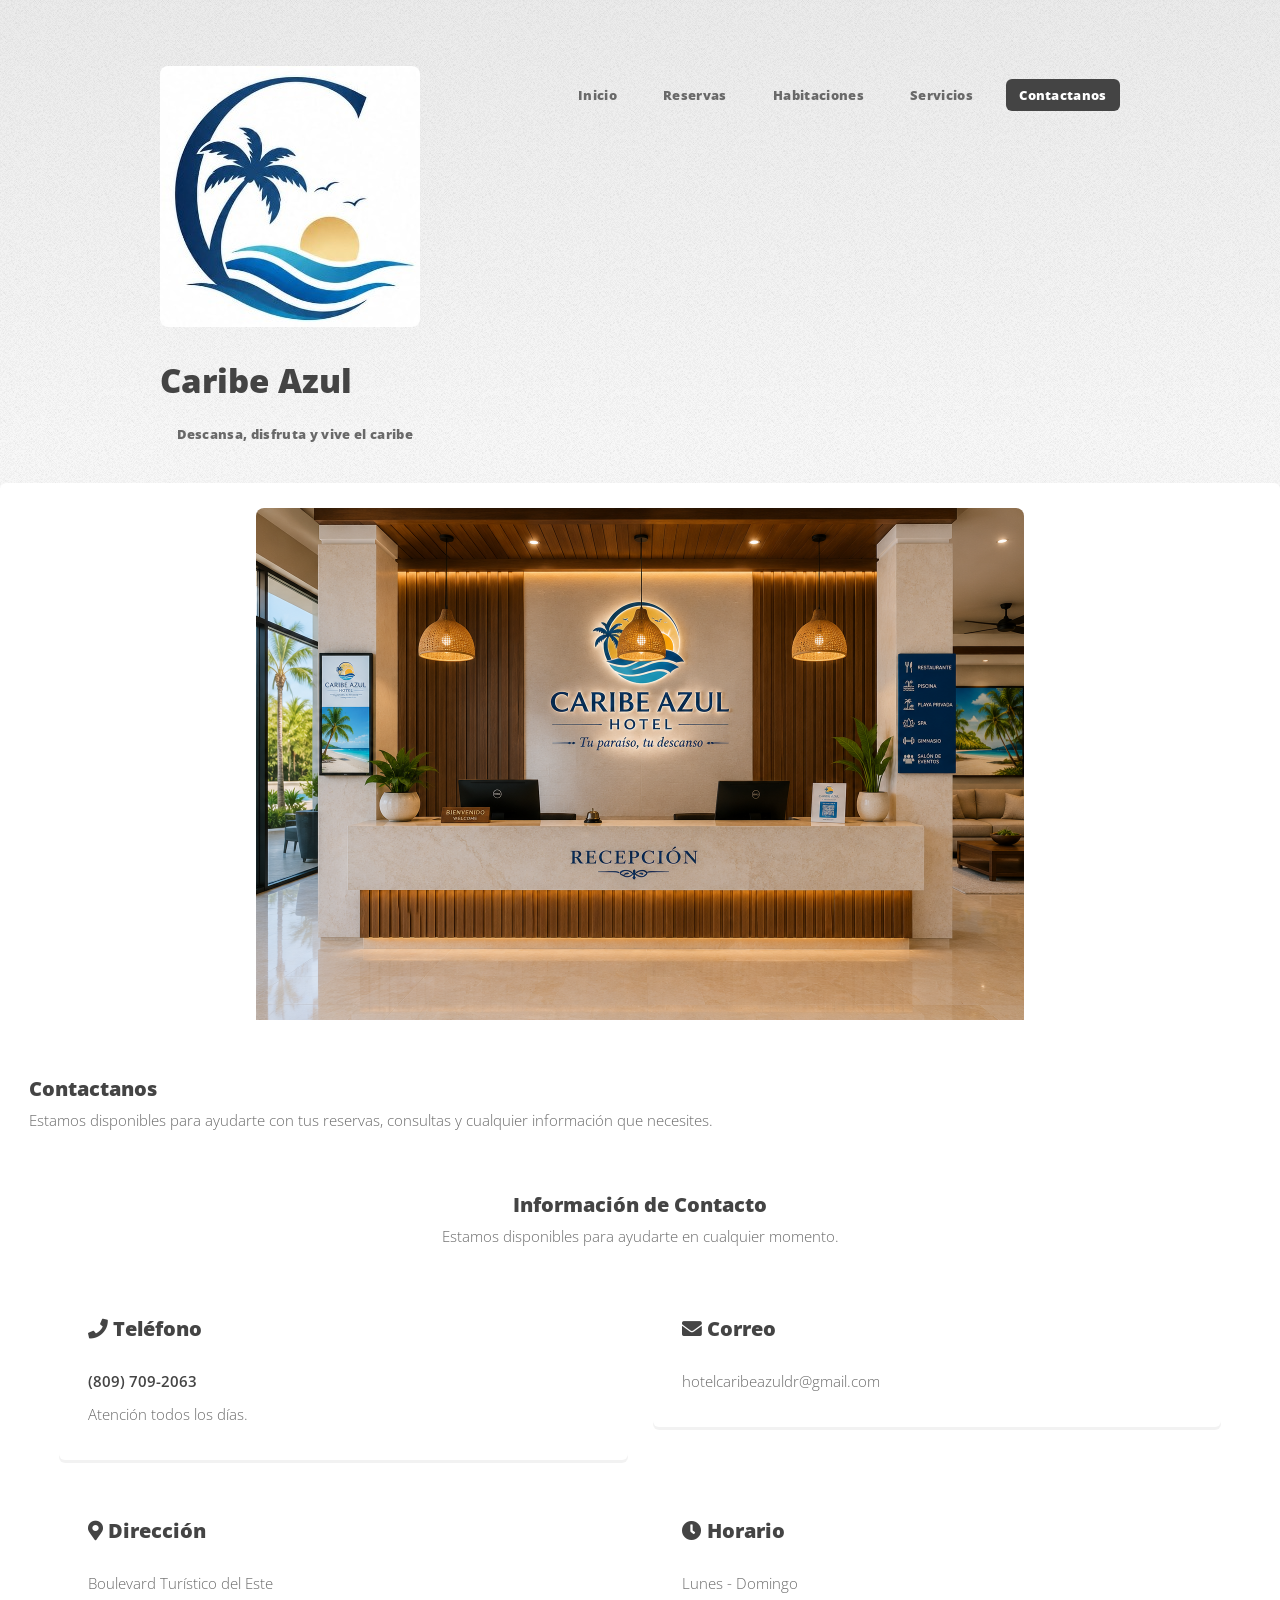
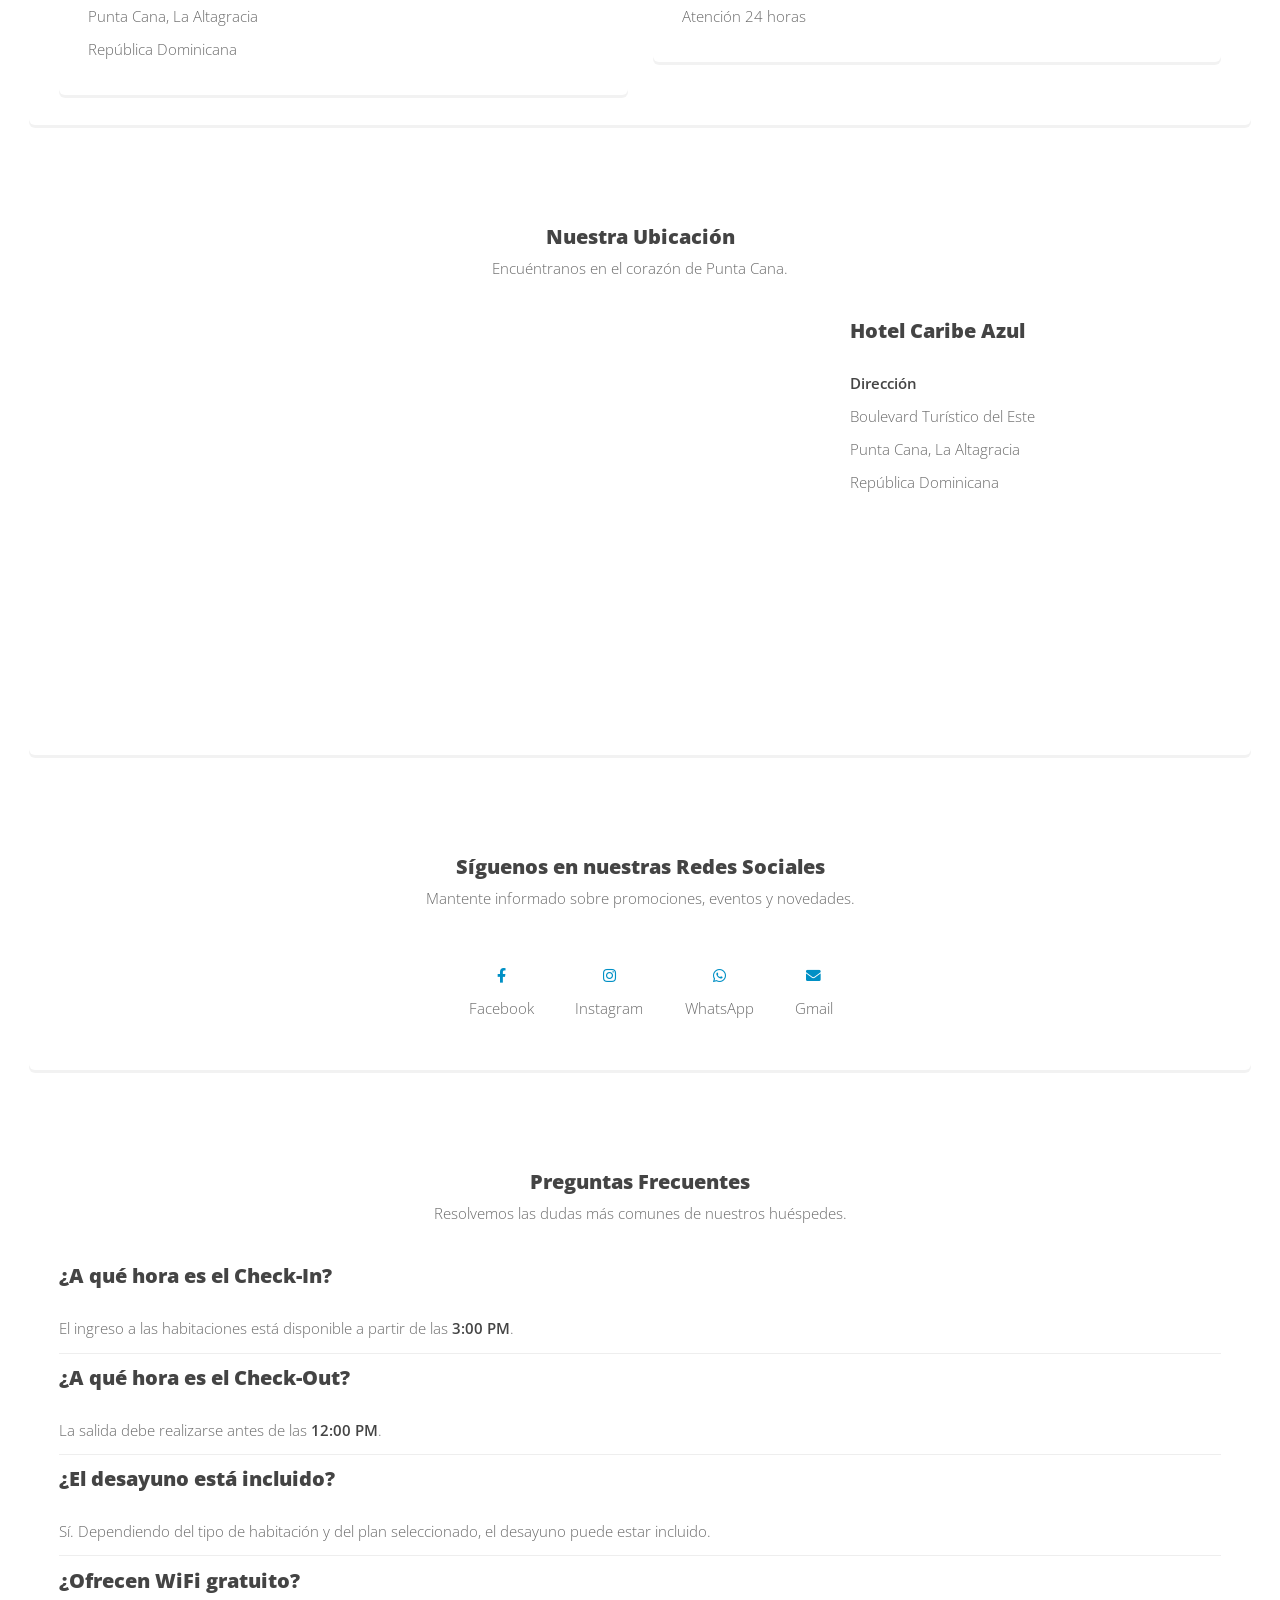
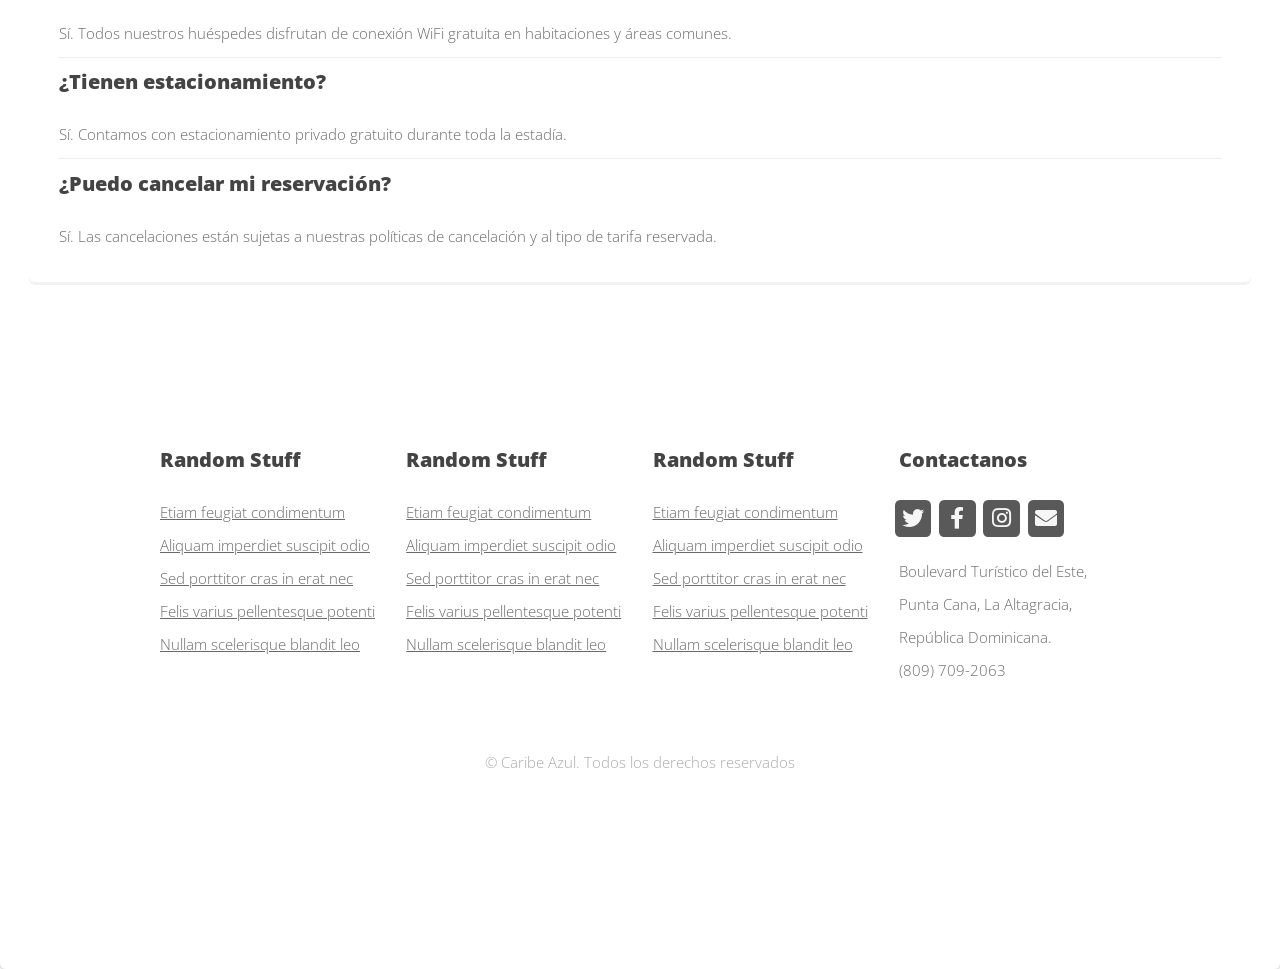
==== contactanos.html @ 33a7cd3a "Add files via upload" ====
<!DOCTYPE HTML>
<!--
	Verti by HTML5 UP
	html5up.net | @ajlkn
	Free for personal and commercial use under the CCA 3.0 license (html5up.net/license)
-->
<html>
	<head>
		<title>Verti by HTML5 UP</title>
		<meta charset="utf-8" />
		<meta name="viewport" content="width=device-width, initial-scale=1, user-scalable=no" />
		<link rel="stylesheet" href="assets/css/main.css" />
	</head>
	<body class="is-preload left-sidebar">
		<div id="page-wrapper">

			<!-- Header -->
					<div id="header-wrapper">
					<header id="header" class="container">

						<!-- Logo -->
							<div id="logo">
								<a href="#" class="image featured"><img src="images/caribeazul4.jpeg" alt="Logo"></a><h2>Caribe Azul</h2>
							<span>Descansa, disfruta y vive el caribe</span>
							</div>

						<!-- Nav -->
							<nav id="nav">
								<ul>
									<li><a href="index.html">Inicio</a></li>
									<li>
										<a href="#">Reservas</a>
										<ul>
											<li><a href="reservacion.html">Reservar habitacion</a></li>
											<li><a href="#">Consultar reserva</a></li>
											<li><a href="#">Politicas de cancelacion</a></li>
										</ul>
									</li>
									<li><a href="left-sidebar.html">Habitaciones</a></li>
									<li><a href="servicios.html">Servicios</a></li>
									<li class="current"><a href="contactanos.html">Contactanos</a></li>
								</ul>
							</nav>

					</header>
				</div>

			<!-- Main -->
			<section class="box feature">

<div class="row" style="justify-content:center;">
    <div class="col-12">

        <a href="#" class="image featured">
            <img src="images/recepcion.png"
                 alt="Piscina"
                 style="display:block; margin:0 auto; width:60%; height:auto;">
        </a>

    </div>
</div>



<div class="col-6 col-12-medium">

<div class="inner">


<header>

<h2>Contactanos</h2>

<p>
Estamos disponibles para ayudarte con tus reservas, consultas y cualquier información que necesites.</p>

</header>

<!-- Información de Contacto -->
<section class="box">

    <header style="text-align:center;">
        <h2>Información de Contacto</h2>
        <p>Estamos disponibles para ayudarte en cualquier momento.</p>
    </header>

    <div class="row">

        <!-- Teléfono -->
        <div class="col-6 col-12-small">
            <section class="box">
                <h3><i class="icon solid fa-phone"></i> Teléfono</h3>
                <p>
                    <strong>(809) 709-2063</strong><br>
                    Atención todos los días.
                </p>
            </section>
        </div>

        <!-- Correo -->
        <div class="col-6 col-12-small">
            <section class="box">
                <h3><i class="icon solid fa-envelope"></i> Correo</h3>
                <p>
                    hotelcaribeazuldr@gmail.com
                </p>
            </section>
        </div>

        <!-- Dirección -->
        <div class="col-6 col-12-small">
            <section class="box">
                <h3><i class="icon solid fa-map-marker-alt"></i> Dirección</h3>
                <p>
                    Boulevard Turístico del Este<br>
                    Punta Cana, La Altagracia<br>
                    República Dominicana
                </p>
            </section>
        </div>

        <!-- Horario -->
        <div class="col-6 col-12-small">
            <section class="box">
                <h3><i class="icon solid fa-clock"></i> Horario</h3>
                <p>
                    Lunes - Domingo<br>
                    Atención 24 horas
                </p>
            </section>
        </div>

    </div>

</section>

	<!-- Ubicación -->
<section class="box">

    <header style="text-align:center;">
        <h2>Nuestra Ubicación</h2>
        <p>Encuéntranos en el corazón de Punta Cana.</p>
    </header>

    <div class="row">

        <div class="col-8 col-12-medium">

            <iframe
                src="https://www.google.com/maps?q=Boulevard+Turístico+del+Este,+Punta+Cana,+República+Dominicana&output=embed"
                width="100%"
                height="400"
                style="border:0; border-radius:10px;"
                allowfullscreen=""
                loading="lazy">
            </iframe>

        </div>

        <div class="col-4 col-12-medium">

            <h3>Hotel Caribe Azul</h3>

            <p>
                <strong>Dirección</strong><br>
                Boulevard Turístico del Este<br>
                Punta Cana, La Altagracia<br>
                República Dominicana
            </p>

          

        </div>

    </div>

</section>
	<!-- Redes Sociales -->
<section class="box">

    <header style="text-align:center;">
        <h2>Síguenos en nuestras Redes Sociales</h2>
        <p>Mantente informado sobre promociones, eventos y novedades.</p>
    </header>

    <ul class="contact" style="text-align:center; list-style:none;">

        <li style="display:inline-block; margin:15px;">
            <a href="#" class="icon brands fa-facebook-f">
                <span class="label">Facebook</span>
            </a>
            <br>
            Facebook
        </li>

        <li style="display:inline-block; margin:15px;">
            <a href="#" class="icon brands fa-instagram">
                <span class="label">Instagram</span>
            </a>
            <br>
            Instagram
        </li>

        <li style="display:inline-block; margin:15px;">
            <a href="https://wa.me/18097092063"
               class="icon brands fa-whatsapp"
               target="_blank">
                <span class="label">WhatsApp</span>
            </a>
            <br>
            WhatsApp
        </li>

        <li style="display:inline-block; margin:15px;">
            <a href="https://mail.google.com/mail/?view=cm&fs=1&to=hotelcaribeazuldr@gmail.com"
               target="_blank"
               class="icon solid fa-envelope">
                <span class="label">Correo</span>
            </a>
            <br>
            Gmail
        </li>

    </ul>

</section>
	<!-- Preguntas Frecuentes -->
<section class="box">

    <header style="text-align:center;">
        <h2>Preguntas Frecuentes</h2>
        <p>Resolvemos las dudas más comunes de nuestros huéspedes.</p>
    </header>

    <h3>¿A qué hora es el Check-In?</h3>
    <p>
        El ingreso a las habitaciones está disponible a partir de las <strong>3:00 PM</strong>.
    </p>

    <hr>

    <h3>¿A qué hora es el Check-Out?</h3>
    <p>
        La salida debe realizarse antes de las <strong>12:00 PM</strong>.
    </p>

    <hr>

    <h3>¿El desayuno está incluido?</h3>
    <p>
        Sí. Dependiendo del tipo de habitación y del plan seleccionado, el desayuno puede estar incluido.
    </p>

    <hr>

    <h3>¿Ofrecen WiFi gratuito?</h3>
    <p>
        Sí. Todos nuestros huéspedes disfrutan de conexión WiFi gratuita en habitaciones y áreas comunes.
    </p>

    <hr>

    <h3>¿Tienen estacionamiento?</h3>
    <p>
        Sí. Contamos con estacionamiento privado gratuito durante toda la estadía.
    </p>

    <hr>

    <h3>¿Puedo cancelar mi reservación?</h3>
    <p>
        Sí. Las cancelaciones están sujetas a nuestras políticas de cancelación y al tipo de tarifa reservada.
    </p>

</section>


			<!-- Footer -->
				<div id="footer-wrapper">
					<div id="contactanos"></div>
					<footer id="footer" class="container">
						<div class="row">
							<div class="col-3 col-6-medium col-12-small">

								<!-- Links -->
									<section class="widget links">
										<h3>Random Stuff</h3>
										<ul class="style2">
											<li><a href="#">Etiam feugiat condimentum</a></li>
											<li><a href="#">Aliquam imperdiet suscipit odio</a></li>
											<li><a href="#">Sed porttitor cras in erat nec</a></li>
											<li><a href="#">Felis varius pellentesque potenti</a></li>
											<li><a href="#">Nullam scelerisque blandit leo</a></li>
										</ul>
									</section>

							</div>
							<div class="col-3 col-6-medium col-12-small">

								<!-- Links -->
									<section class="widget links">
										<h3>Random Stuff</h3>
										<ul class="style2">
											<li><a href="#">Etiam feugiat condimentum</a></li>
											<li><a href="#">Aliquam imperdiet suscipit odio</a></li>
											<li><a href="#">Sed porttitor cras in erat nec</a></li>
											<li><a href="#">Felis varius pellentesque potenti</a></li>
											<li><a href="#">Nullam scelerisque blandit leo</a></li>
										</ul>
									</section>

							</div>
							<div class="col-3 col-6-medium col-12-small">

								<!-- Links -->
									<section class="widget links">
										<h3>Random Stuff</h3>
										<ul class="style2">
											<li><a href="#">Etiam feugiat condimentum</a></li>
											<li><a href="#">Aliquam imperdiet suscipit odio</a></li>
											<li><a href="#">Sed porttitor cras in erat nec</a></li>
											<li><a href="#">Felis varius pellentesque potenti</a></li>
											<li><a href="#">Nullam scelerisque blandit leo</a></li>
										</ul>
									</section>

							</div>
							<div class="col-3 col-6-medium col-12-small">

								<!-- Contact -->
									<section class="widget contact last">
										<h3>Contactanos</h3>
										<ul>
											<li><a href="#" class="icon brands fa-twitter"><span class="label">Twitter</span></a></li>
											<li><a href="#" class="icon brands fa-facebook-f"><span class="label">Facebook</span></a></li>
											<li><a href="#" class="icon brands fa-instagram"><span class="label">Instagram</span></a></li>
											<li><a href="https://mail.google.com/mail/?view=cm&fs=1&to=hotelcaribeazuldr@gmail.com" target="_blank" class="icon solid fa-envelope"><span class="label">Gmail</span></a></li>
										</ul>
										<p>Boulevard Turístico del Este,<br />
										Punta Cana, La Altagracia,<br />
											República Dominicana.</br>	
										(809) 709-2063</p>
									</section>

							</div>
						</div>
						<div class="row">
							<div class="col-12">
								<div id="copyright">
									<ul class="menu">
										<li>&copy; Caribe Azul. Todos los derechos reservados</li>
									</ul>
								</div>
							</div>
						</div>
					</footer>
				</div>

			</div>

		<!-- Scripts -->

			<script src="assets/js/jquery.min.js"></script>
			<script src="assets/js/jquery.dropotron.min.js"></script>
			<script src="assets/js/browser.min.js"></script>
			<script src="assets/js/breakpoints.min.js"></script>
			<script src="assets/js/util.js"></script>
			<script src="assets/js/main.js"></script>

	</body>
</html>
---- assets/css/main.css ----
@import url("fontawesome-all.min.css");
@import url("https://fonts.googleapis.com/css?family=Oleo+Script:400|Open+Sans:300,300italic,600,600italic,800");

/*
	Verti by HTML5 UP
	html5up.net | @ajlkn
	Free for personal and commercial use under the CCA 3.0 license (html5up.net/license)
*/

html, body, div, span, applet, object,
iframe, h1, h2, h3, h4, h5, h6, p, blockquote,
pre, a, abbr, acronym, address, big, cite,
code, del, dfn, em, img, ins, kbd, q, s, samp,
small, strike, strong, sub, sup, tt, var, b,
u, i, center, dl, dt, dd, ol, ul, li, fieldset,
form, label, legend, table, caption, tbody,
tfoot, thead, tr, th, td, article, aside,
canvas, details, embed, figure, figcaption,
footer, header, hgroup, menu, nav, output, ruby,
section, summary, time, mark, audio, video {
	margin: 0;
	padding: 0;
	border: 0;
	font-size: 100%;
	font: inherit;
	vertical-align: baseline;}

article, aside, details, figcaption, figure,
footer, header, hgroup, menu, nav, section {
	display: block;}

body {
	line-height: 1;
}

ol, ul {
	list-style: none;
}

blockquote, q {
	quotes: none;
}

	blockquote:before, blockquote:after, q:before, q:after {
		content: '';
		content: none;
	}

table {
	border-collapse: collapse;
	border-spacing: 0;
}

body {
	-webkit-text-size-adjust: none;
}

mark {
	background-color: transparent;
	color: inherit;
}

input::-moz-focus-inner {
	border: 0;
	padding: 0;
}

input, select, textarea {
	-moz-appearance: none;
	-webkit-appearance: none;
	-ms-appearance: none;
	appearance: none;
}

/* Basic */

	@-ms-viewport {
		width: device-width;
	}

	html {
		box-sizing: border-box;
	}

	*, *:before, *:after {
		box-sizing: inherit;
	}

	body {
		background-image: -moz-linear-gradient(top, rgba(0, 0, 0, 0.05), rgba(0, 0, 0, 0)), url("images/bg01.png");
		background-image: -webkit-linear-gradient(top, rgba(0, 0, 0, 0.05), rgba(0, 0, 0, 0)), url("images/bg01.png");
		background-image: -ms-linear-gradient(top, rgba(0, 0, 0, 0.05), rgba(0, 0, 0, 0)), url("images/bg01.png");
		background-image: linear-gradient(top, rgba(0, 0, 0, 0.05), rgba(0, 0, 0, 0)), url("images/bg01.png");
		background-color: #f7f7f7;
		background-position: top left, top left;
		background-repeat: repeat-x, repeat;
		background-size: 100% 30em, auto;
		font-family: 'Open Sans', sans-serif;
		font-size: 13pt;
		color: #696969;
		font-weight: 300;
		line-height: 2.25em;
	}

		body.is-preload *, body.is-preload *:before, body.is-preload *:after {
			-moz-animation: none !important;
			-webkit-animation: none !important;
			-ms-animation: none !important;
			animation: none !important;
			-moz-transition: none !important;
			-webkit-transition: none !important;
			-ms-transition: none !important;
			transition: none !important;
		}

	input, select, textarea {
		font-family: 'Open Sans', sans-serif;
		font-size: 13pt;
		color: #696969;
		font-weight: 300;
		line-height: 2.25em;
	}

	a {
		color: #0090c5;
		text-decoration: underline;
	}

		a:hover {
			text-decoration: none;
		}

	h1, h2, h3, h4, h5, h6 {
		color: #444;
		font-weight: 800;
	}

		h1 a, h2 a, h3 a, h4 a, h5 a, h6 a {
			color: inherit;
			text-decoration: none;
			outline: 0;
		}

	h2 {
		font-size: 2.25em;
		margin: 0 0 1.1em 0;
		line-height: 1em;
	}

	h3 {
		font-size: 1.35em;
		margin: 0 0 1em 0;
	}

	b, strong {
		font-weight: 600;
		color: #444;
	}

	i, em {
		font-style: italic;
	}

	br.clear {
		clear: both;
	}

	sub {
		position: relative;
		top: 0.5em;
		font-size: 0.8em;
	}

	sup {
		position: relative;
		top: -0.5em;
		font-size: 0.8em;
	}

	hr {
		border: 0;
		border-top: solid 1px #eee;
	}

	blockquote {
		border-left: solid 0.5em #eee;
		padding: 1em 0 1em 2em;
		font-style: italic;
	}

	p, ul, ol, dl, table {
		margin-bottom: 2em;
	}

/* Container */

	.container {
		margin: 0 auto;
		max-width: 100%;
		width: 1400px;
	}

		@media screen and (max-width: 1680px) {

			.container {
				width: 1200px;
			}

		}

		@media screen and (max-width: 1280px) {

			.container {
				width: 960px;
			}

		}

		@media screen and (max-width: 980px) {

			.container {
				width: 90%;
			}

		}

		@media screen and (max-width: 736px) {

			.container {
				width: 100%;
			}

		}

/* Row */

	.row {
		display: flex;
		flex-wrap: wrap;
		box-sizing: border-box;
		align-items: stretch;
	}

		.row > * {
			box-sizing: border-box;
		}

		.row.gtr-uniform > * > :last-child {
			margin-bottom: 0;
		}

		.row.aln-left {
			justify-content: flex-start;
		}

		.row.aln-center {
			justify-content: center;
		}

		.row.aln-right {
			justify-content: flex-end;
		}

		.row.aln-top {
			align-items: flex-start;
		}

		.row.aln-middle {
			align-items: center;
		}

		.row.aln-bottom {
			align-items: flex-end;
		}

		.row > .imp {
			order: -1;
		}

		.row > .col-1 {
			width: 8.33333%;
		}

		.row > .off-1 {
			margin-left: 8.33333%;
		}

		.row > .col-2 {
			width: 16.66667%;
		}

		.row > .off-2 {
			margin-left: 16.66667%;
		}

		.row > .col-3 {
			width: 25%;
		}

		.row > .off-3 {
			margin-left: 25%;
		}

		.row > .col-4 {
			width: 33.33333%;
		}

		.row > .off-4 {
			margin-left: 33.33333%;
		}

		.row > .col-5 {
			width: 41.66667%;
		}

		.row > .off-5 {
			margin-left: 41.66667%;
		}

		.row > .col-6 {
			width: 50%;
		}

		.row > .off-6 {
			margin-left: 50%;
		}

		.row > .col-7 {
			width: 58.33333%;
		}

		.row > .off-7 {
			margin-left: 58.33333%;
		}

		.row > .col-8 {
			width: 66.66667%;
		}

		.row > .off-8 {
			margin-left: 66.66667%;
		}

		.row > .col-9 {
			width: 75%;
		}

		.row > .off-9 {
			margin-left: 75%;
		}

		.row > .col-10 {
			width: 83.33333%;
		}

		.row > .off-10 {
			margin-left: 83.33333%;
		}

		.row > .col-11 {
			width: 91.66667%;
		}

		.row > .off-11 {
			margin-left: 91.66667%;
		}

		.row > .col-12 {
			width: 100%;
		}

		.row > .off-12 {
			margin-left: 100%;
		}

		.row.gtr-0 {
			margin-top: 0px;
			margin-left: 0px;
		}

			.row.gtr-0 > * {
				padding: 0px 0 0 0px;
			}

			.row.gtr-0.gtr-uniform {
				margin-top: 0px;
			}

				.row.gtr-0.gtr-uniform > * {
					padding-top: 0px;
				}

		.row.gtr-25 {
			margin-top: -10px;
			margin-left: -10px;
		}

			.row.gtr-25 > * {
				padding: 10px 0 0 10px;
			}

			.row.gtr-25.gtr-uniform {
				margin-top: -10px;
			}

				.row.gtr-25.gtr-uniform > * {
					padding-top: 10px;
				}

		.row.gtr-50 {
			margin-top: -20px;
			margin-left: -20px;
		}

			.row.gtr-50 > * {
				padding: 20px 0 0 20px;
			}

			.row.gtr-50.gtr-uniform {
				margin-top: -20px;
			}

				.row.gtr-50.gtr-uniform > * {
					padding-top: 20px;
				}

		.row {
			margin-top: -40px;
			margin-left: -40px;
		}

			.row > * {
				padding: 40px 0 0 40px;
			}

			.row.gtr-uniform {
				margin-top: -40px;
			}

				.row.gtr-uniform > * {
					padding-top: 40px;
				}

		.row.gtr-150 {
			margin-top: -60px;
			margin-left: -60px;
		}

			.row.gtr-150 > * {
				padding: 60px 0 0 60px;
			}

			.row.gtr-150.gtr-uniform {
				margin-top: -60px;
			}

				.row.gtr-150.gtr-uniform > * {
					padding-top: 60px;
				}

		.row.gtr-200 {
			margin-top: -80px;
			margin-left: -80px;
		}

			.row.gtr-200 > * {
				padding: 80px 0 0 80px;
			}

			.row.gtr-200.gtr-uniform {
				margin-top: -80px;
			}

				.row.gtr-200.gtr-uniform > * {
					padding-top: 80px;
				}

		@media screen and (max-width: 1680px) {

			.row {
				display: flex;
				flex-wrap: wrap;
				box-sizing: border-box;
				align-items: stretch;
			}

				.row > * {
					box-sizing: border-box;
				}

				.row.gtr-uniform > * > :last-child {
					margin-bottom: 0;
				}

				.row.aln-left {
					justify-content: flex-start;
				}

				.row.aln-center {
					justify-content: center;
				}

				.row.aln-right {
					justify-content: flex-end;
				}

				.row.aln-top {
					align-items: flex-start;
				}

				.row.aln-middle {
					align-items: center;
				}

				.row.aln-bottom {
					align-items: flex-end;
				}

				.row > .imp-xlarge {
					order: -1;
				}

				.row > .col-1-xlarge {
					width: 8.33333%;
				}

				.row > .off-1-xlarge {
					margin-left: 8.33333%;
				}

				.row > .col-2-xlarge {
					width: 16.66667%;
				}

				.row > .off-2-xlarge {
					margin-left: 16.66667%;
				}

				.row > .col-3-xlarge {
					width: 25%;
				}

				.row > .off-3-xlarge {
					margin-left: 25%;
				}

				.row > .col-4-xlarge {
					width: 33.33333%;
				}

				.row > .off-4-xlarge {
					margin-left: 33.33333%;
				}

				.row > .col-5-xlarge {
					width: 41.66667%;
				}

				.row > .off-5-xlarge {
					margin-left: 41.66667%;
				}

				.row > .col-6-xlarge {
					width: 50%;
				}

				.row > .off-6-xlarge {
					margin-left: 50%;
				}

				.row > .col-7-xlarge {
					width: 58.33333%;
				}

				.row > .off-7-xlarge {
					margin-left: 58.33333%;
				}

				.row > .col-8-xlarge {
					width: 66.66667%;
				}

				.row > .off-8-xlarge {
					margin-left: 66.66667%;
				}

				.row > .col-9-xlarge {
					width: 75%;
				}

				.row > .off-9-xlarge {
					margin-left: 75%;
				}

				.row > .col-10-xlarge {
					width: 83.33333%;
				}

				.row > .off-10-xlarge {
					margin-left: 83.33333%;
				}

				.row > .col-11-xlarge {
					width: 91.66667%;
				}

				.row > .off-11-xlarge {
					margin-left: 91.66667%;
				}

				.row > .col-12-xlarge {
					width: 100%;
				}

				.row > .off-12-xlarge {
					margin-left: 100%;
				}

				.row.gtr-0 {
					margin-top: 0px;
					margin-left: 0px;
				}

					.row.gtr-0 > * {
						padding: 0px 0 0 0px;
					}

					.row.gtr-0.gtr-uniform {
						margin-top: 0px;
					}

						.row.gtr-0.gtr-uniform > * {
							padding-top: 0px;
						}

				.row.gtr-25 {
					margin-top: -10px;
					margin-left: -10px;
				}

					.row.gtr-25 > * {
						padding: 10px 0 0 10px;
					}

					.row.gtr-25.gtr-uniform {
						margin-top: -10px;
					}

						.row.gtr-25.gtr-uniform > * {
							padding-top: 10px;
						}

				.row.gtr-50 {
					margin-top: -20px;
					margin-left: -20px;
				}

					.row.gtr-50 > * {
						padding: 20px 0 0 20px;
					}

					.row.gtr-50.gtr-uniform {
						margin-top: -20px;
					}

						.row.gtr-50.gtr-uniform > * {
							padding-top: 20px;
						}

				.row {
					margin-top: -40px;
					margin-left: -40px;
				}

					.row > * {
						padding: 40px 0 0 40px;
					}

					.row.gtr-uniform {
						margin-top: -40px;
					}

						.row.gtr-uniform > * {
							padding-top: 40px;
						}

				.row.gtr-150 {
					margin-top: -60px;
					margin-left: -60px;
				}

					.row.gtr-150 > * {
						padding: 60px 0 0 60px;
					}

					.row.gtr-150.gtr-uniform {
						margin-top: -60px;
					}

						.row.gtr-150.gtr-uniform > * {
							padding-top: 60px;
						}

				.row.gtr-200 {
					margin-top: -80px;
					margin-left: -80px;
				}

					.row.gtr-200 > * {
						padding: 80px 0 0 80px;
					}

					.row.gtr-200.gtr-uniform {
						margin-top: -80px;
					}

						.row.gtr-200.gtr-uniform > * {
							padding-top: 80px;
						}

		}

		@media screen and (max-width: 1280px) {

			.row {
				display: flex;
				flex-wrap: wrap;
				box-sizing: border-box;
				align-items: stretch;
			}

				.row > * {
					box-sizing: border-box;
				}

				.row.gtr-uniform > * > :last-child {
					margin-bottom: 0;
				}

				.row.aln-left {
					justify-content: flex-start;
				}

				.row.aln-center {
					justify-content: center;
				}

				.row.aln-right {
					justify-content: flex-end;
				}

				.row.aln-top {
					align-items: flex-start;
				}

				.row.aln-middle {
					align-items: center;
				}

				.row.aln-bottom {
					align-items: flex-end;
				}

				.row > .imp-large {
					order: -1;
				}

				.row > .col-1-large {
					width: 8.33333%;
				}

				.row > .off-1-large {
					margin-left: 8.33333%;
				}

				.row > .col-2-large {
					width: 16.66667%;
				}

				.row > .off-2-large {
					margin-left: 16.66667%;
				}

				.row > .col-3-large {
					width: 25%;
				}

				.row > .off-3-large {
					margin-left: 25%;
				}

				.row > .col-4-large {
					width: 33.33333%;
				}

				.row > .off-4-large {
					margin-left: 33.33333%;
				}

				.row > .col-5-large {
					width: 41.66667%;
				}

				.row > .off-5-large {
					margin-left: 41.66667%;
				}

				.row > .col-6-large {
					width: 50%;
				}

				.row > .off-6-large {
					margin-left: 50%;
				}

				.row > .col-7-large {
					width: 58.33333%;
				}

				.row > .off-7-large {
					margin-left: 58.33333%;
				}

				.row > .col-8-large {
					width: 66.66667%;
				}

				.row > .off-8-large {
					margin-left: 66.66667%;
				}

				.row > .col-9-large {
					width: 75%;
				}

				.row > .off-9-large {
					margin-left: 75%;
				}

				.row > .col-10-large {
					width: 83.33333%;
				}

				.row > .off-10-large {
					margin-left: 83.33333%;
				}

				.row > .col-11-large {
					width: 91.66667%;
				}

				.row > .off-11-large {
					margin-left: 91.66667%;
				}

				.row > .col-12-large {
					width: 100%;
				}

				.row > .off-12-large {
					margin-left: 100%;
				}

				.row.gtr-0 {
					margin-top: 0px;
					margin-left: 0px;
				}

					.row.gtr-0 > * {
						padding: 0px 0 0 0px;
					}

					.row.gtr-0.gtr-uniform {
						margin-top: 0px;
					}

						.row.gtr-0.gtr-uniform > * {
							padding-top: 0px;
						}

				.row.gtr-25 {
					margin-top: -6.25px;
					margin-left: -6.25px;
				}

					.row.gtr-25 > * {
						padding: 6.25px 0 0 6.25px;
					}

					.row.gtr-25.gtr-uniform {
						margin-top: -6.25px;
					}

						.row.gtr-25.gtr-uniform > * {
							padding-top: 6.25px;
						}

				.row.gtr-50 {
					margin-top: -12.5px;
					margin-left: -12.5px;
				}

					.row.gtr-50 > * {
						padding: 12.5px 0 0 12.5px;
					}

					.row.gtr-50.gtr-uniform {
						margin-top: -12.5px;
					}

						.row.gtr-50.gtr-uniform > * {
							padding-top: 12.5px;
						}

				.row {
					margin-top: -25px;
					margin-left: -25px;
				}

					.row > * {
						padding: 25px 0 0 25px;
					}

					.row.gtr-uniform {
						margin-top: -25px;
					}

						.row.gtr-uniform > * {
							padding-top: 25px;
						}

				.row.gtr-150 {
					margin-top: -37.5px;
					margin-left: -37.5px;
				}

					.row.gtr-150 > * {
						padding: 37.5px 0 0 37.5px;
					}

					.row.gtr-150.gtr-uniform {
						margin-top: -37.5px;
					}

						.row.gtr-150.gtr-uniform > * {
							padding-top: 37.5px;
						}

				.row.gtr-200 {
					margin-top: -50px;
					margin-left: -50px;
				}

					.row.gtr-200 > * {
						padding: 50px 0 0 50px;
					}

					.row.gtr-200.gtr-uniform {
						margin-top: -50px;
					}

						.row.gtr-200.gtr-uniform > * {
							padding-top: 50px;
						}

		}

		@media screen and (max-width: 980px) {

			.row {
				display: flex;
				flex-wrap: wrap;
				box-sizing: border-box;
				align-items: stretch;
			}

				.row > * {
					box-sizing: border-box;
				}

				.row.gtr-uniform > * > :last-child {
					margin-bottom: 0;
				}

				.row.aln-left {
					justify-content: flex-start;
				}

				.row.aln-center {
					justify-content: center;
				}

				.row.aln-right {
					justify-content: flex-end;
				}

				.row.aln-top {
					align-items: flex-start;
				}

				.row.aln-middle {
					align-items: center;
				}

				.row.aln-bottom {
					align-items: flex-end;
				}

				.row > .imp-medium {
					order: -1;
				}

				.row > .col-1-medium {
					width: 8.33333%;
				}

				.row > .off-1-medium {
					margin-left: 8.33333%;
				}

				.row > .col-2-medium {
					width: 16.66667%;
				}

				.row > .off-2-medium {
					margin-left: 16.66667%;
				}

				.row > .col-3-medium {
					width: 25%;
				}

				.row > .off-3-medium {
					margin-left: 25%;
				}

				.row > .col-4-medium {
					width: 33.33333%;
				}

				.row > .off-4-medium {
					margin-left: 33.33333%;
				}

				.row > .col-5-medium {
					width: 41.66667%;
				}

				.row > .off-5-medium {
					margin-left: 41.66667%;
				}

				.row > .col-6-medium {
					width: 50%;
				}

				.row > .off-6-medium {
					margin-left: 50%;
				}

				.row > .col-7-medium {
					width: 58.33333%;
				}

				.row > .off-7-medium {
					margin-left: 58.33333%;
				}

				.row > .col-8-medium {
					width: 66.66667%;
				}

				.row > .off-8-medium {
					margin-left: 66.66667%;
				}

				.row > .col-9-medium {
					width: 75%;
				}

				.row > .off-9-medium {
					margin-left: 75%;
				}

				.row > .col-10-medium {
					width: 83.33333%;
				}

				.row > .off-10-medium {
					margin-left: 83.33333%;
				}

				.row > .col-11-medium {
					width: 91.66667%;
				}

				.row > .off-11-medium {
					margin-left: 91.66667%;
				}

				.row > .col-12-medium {
					width: 100%;
				}

				.row > .off-12-medium {
					margin-left: 100%;
				}

				.row.gtr-0 {
					margin-top: 0px;
					margin-left: 0px;
				}

					.row.gtr-0 > * {
						padding: 0px 0 0 0px;
					}

					.row.gtr-0.gtr-uniform {
						margin-top: 0px;
					}

						.row.gtr-0.gtr-uniform > * {
							padding-top: 0px;
						}

				.row.gtr-25 {
					margin-top: -6.25px;
					margin-left: -6.25px;
				}

					.row.gtr-25 > * {
						padding: 6.25px 0 0 6.25px;
					}

					.row.gtr-25.gtr-uniform {
						margin-top: -6.25px;
					}

						.row.gtr-25.gtr-uniform > * {
							padding-top: 6.25px;
						}

				.row.gtr-50 {
					margin-top: -12.5px;
					margin-left: -12.5px;
				}

					.row.gtr-50 > * {
						padding: 12.5px 0 0 12.5px;
					}

					.row.gtr-50.gtr-uniform {
						margin-top: -12.5px;
					}

						.row.gtr-50.gtr-uniform > * {
							padding-top: 12.5px;
						}

				.row {
					margin-top: -25px;
					margin-left: -25px;
				}

					.row > * {
						padding: 25px 0 0 25px;
					}

					.row.gtr-uniform {
						margin-top: -25px;
					}

						.row.gtr-uniform > * {
							padding-top: 25px;
						}

				.row.gtr-150 {
					margin-top: -37.5px;
					margin-left: -37.5px;
				}

					.row.gtr-150 > * {
						padding: 37.5px 0 0 37.5px;
					}

					.row.gtr-150.gtr-uniform {
						margin-top: -37.5px;
					}

						.row.gtr-150.gtr-uniform > * {
							padding-top: 37.5px;
						}

				.row.gtr-200 {
					margin-top: -50px;
					margin-left: -50px;
				}

					.row.gtr-200 > * {
						padding: 50px 0 0 50px;
					}

					.row.gtr-200.gtr-uniform {
						margin-top: -50px;
					}

						.row.gtr-200.gtr-uniform > * {
							padding-top: 50px;
						}

		}

		@media screen and (max-width: 736px) {

			.row {
				display: flex;
				flex-wrap: wrap;
				box-sizing: border-box;
				align-items: stretch;
			}

				.row > * {
					box-sizing: border-box;
				}

				.row.gtr-uniform > * > :last-child {
					margin-bottom: 0;
				}

				.row.aln-left {
					justify-content: flex-start;
				}

				.row.aln-center {
					justify-content: center;
				}

				.row.aln-right {
					justify-content: flex-end;
				}

				.row.aln-top {
					align-items: flex-start;
				}

				.row.aln-middle {
					align-items: center;
				}

				.row.aln-bottom {
					align-items: flex-end;
				}

				.row > .imp-small {
					order: -1;
				}

				.row > .col-1-small {
					width: 8.33333%;
				}

				.row > .off-1-small {
					margin-left: 8.33333%;
				}

				.row > .col-2-small {
					width: 16.66667%;
				}

				.row > .off-2-small {
					margin-left: 16.66667%;
				}

				.row > .col-3-small {
					width: 25%;
				}

				.row > .off-3-small {
					margin-left: 25%;
				}

				.row > .col-4-small {
					width: 33.33333%;
				}

				.row > .off-4-small {
					margin-left: 33.33333%;
				}

				.row > .col-5-small {
					width: 41.66667%;
				}

				.row > .off-5-small {
					margin-left: 41.66667%;
				}

				.row > .col-6-small {
					width: 50%;
				}

				.row > .off-6-small {
					margin-left: 50%;
				}

				.row > .col-7-small {
					width: 58.33333%;
				}

				.row > .off-7-small {
					margin-left: 58.33333%;
				}

				.row > .col-8-small {
					width: 66.66667%;
				}

				.row > .off-8-small {
					margin-left: 66.66667%;
				}

				.row > .col-9-small {
					width: 75%;
				}

				.row > .off-9-small {
					margin-left: 75%;
				}

				.row > .col-10-small {
					width: 83.33333%;
				}

				.row > .off-10-small {
					margin-left: 83.33333%;
				}

				.row > .col-11-small {
					width: 91.66667%;
				}

				.row > .off-11-small {
					margin-left: 91.66667%;
				}

				.row > .col-12-small {
					width: 100%;
				}

				.row > .off-12-small {
					margin-left: 100%;
				}

				.row.gtr-0 {
					margin-top: 0px;
					margin-left: 0px;
				}

					.row.gtr-0 > * {
						padding: 0px 0 0 0px;
					}

					.row.gtr-0.gtr-uniform {
						margin-top: 0px;
					}

						.row.gtr-0.gtr-uniform > * {
							padding-top: 0px;
						}

				.row.gtr-25 {
					margin-top: -5px;
					margin-left: -5px;
				}

					.row.gtr-25 > * {
						padding: 5px 0 0 5px;
					}

					.row.gtr-25.gtr-uniform {
						margin-top: -5px;
					}

						.row.gtr-25.gtr-uniform > * {
							padding-top: 5px;
						}

				.row.gtr-50 {
					margin-top: -10px;
					margin-left: -10px;
				}

					.row.gtr-50 > * {
						padding: 10px 0 0 10px;
					}

					.row.gtr-50.gtr-uniform {
						margin-top: -10px;
					}

						.row.gtr-50.gtr-uniform > * {
							padding-top: 10px;
						}

				.row {
					margin-top: -20px;
					margin-left: -20px;
				}

					.row > * {
						padding: 20px 0 0 20px;
					}

					.row.gtr-uniform {
						margin-top: -20px;
					}

						.row.gtr-uniform > * {
							padding-top: 20px;
						}

				.row.gtr-150 {
					margin-top: -30px;
					margin-left: -30px;
				}

					.row.gtr-150 > * {
						padding: 30px 0 0 30px;
					}

					.row.gtr-150.gtr-uniform {
						margin-top: -30px;
					}

						.row.gtr-150.gtr-uniform > * {
							padding-top: 30px;
						}

				.row.gtr-200 {
					margin-top: -40px;
					margin-left: -40px;
				}

					.row.gtr-200 > * {
						padding: 40px 0 0 40px;
					}

					.row.gtr-200.gtr-uniform {
						margin-top: -40px;
					}

						.row.gtr-200.gtr-uniform > * {
							padding-top: 40px;
						}

		}

/* Section/Article */

	section, article {
		margin-bottom: 5em;
	}

	section > :last-child,
	article > :last-child,
	section:last-child,
	article:last-child {
		margin-bottom: 0;
	}

	header {
		margin: 0 0 2em 0;
	}

		header h2, header h3 {
			margin: 0 0 0.25em 0;
		}

		header p {
			margin: 0;
		}

	footer {
		margin: 2.5em 0 0 0;
	}

/* Forms */

	form label {
		display: block;
		font-weight: 800;
		margin: 0 0 1em 0;
		font-size: 0.8em;
		color: #444;
	}

	form input[type="text"],
	form input[type="email"],
	form input[type="password"],
	form select,
	form textarea {
		-webkit-appearance: none;
		display: block;
		width: 100%;
		border-radius: 8px;
		border: solid 1px #eee;
	}

		form input[type="text"]:focus,
		form input[type="email"]:focus,
		form input[type="password"]:focus,
		form select:focus,
		form textarea:focus {
			border-color: #0090c5;
		}

	form input[type="text"],
	form input[type="email"],
	form input[type="password"] {
		line-height: 3em;
		padding: 0 1em;
	}

	form select {
		line-height: 3em;
		padding: 0 1em;
	}

	form textarea {
		min-height: 9em;
		padding: 1em;
	}

	form ::-webkit-input-placeholder {
		color: #555 !important;
	}

	form :-moz-placeholder {
		color: #555 !important;
	}

	form ::-moz-placeholder {
		color: #555 !important;
	}

	form :-ms-input-placeholder {
		color: #555 !important;
	}

	form ::-moz-focus-inner {
		border: 0;
	}

/* Tables */

	table {
		width: 100%;
	}

		table tr {
			border-top: solid 1px #eee;
		}

			table tr:first-child {
				border-top: 0;
			}

		table td {
			padding: 0.5em 1em 0.5em 1em;
		}

		table th {
			text-align: left;
			padding: 0.5em 1em 0.5em 1em;
			font-weight: 800;
			margin: 0 0 1em 0;
		}

		table thead {
			background: #404248;
			color: #fff;
		}

/* Image */

	.image {
		display: inline-block;
		outline: 0;
	}

		.image img {
			display: block;
			width: 100%;
			border-radius: 8px;
		}

		.image.fit {
			display: block;
			width: 100%;
		}

		.image.featured {
			display: block;
			width: 100%;
			margin: 0 0 2.5em 0;
		}

		.image.left {
			float: left;
			margin: 0 2em 2em 0;
		}

		.image.centered {
			display: block;
			margin: 0 0 2.5em 0;
		}

			.image.centered img {
				margin: 0 auto;
				width: auto;
			}

/* Button */

	input[type="button"],
	input[type="submit"],
	input[type="reset"],
	button,
	.button {
		-moz-transition: background-color .25s ease-in-out;
		-webkit-transition: background-color .25s ease-in-out;
		-ms-transition: background-color .25s ease-in-out;
		transition: background-color .25s ease-in-out;
		-webkit-appearance: none;
		position: relative;
		display: inline-block;
		background: #0090c5;
		color: #fff;
		text-decoration: none;
		border-radius: 6px;
		font-weight: 800;
		outline: 0;
		border: 0;
		cursor: pointer;
		font-size: 1.35em;
		padding: 0.6em 1.5em;
	}

		input[type="button"].icon:before,
		input[type="submit"].icon:before,
		input[type="reset"].icon:before,
		button.icon:before,
		.button.icon:before {
			position: relative;
			margin-right: 0.5em;
			top: 0.05em;
		}

		input[type="button"]:hover,
		input[type="submit"]:hover,
		input[type="reset"]:hover,
		button:hover,
		.button:hover {
			background: #10a0d5;
		}

		input[type="button"]:active,
		input[type="submit"]:active,
		input[type="reset"]:active,
		button:active,
		.button:active {
			background: #20b0e5;
		}

		input[type="button"].alt,
		input[type="submit"].alt,
		input[type="reset"].alt,
		button.alt,
		.button.alt {
			background: #f1f1f1;
			background: rgba(0, 0, 0, 0.05);
			color: #444;
		}

			input[type="button"].alt:hover,
			input[type="submit"].alt:hover,
			input[type="reset"].alt:hover,
			button.alt:hover,
			.button.alt:hover {
				background: #e8e8e8;
				background: rgba(0, 0, 0, 0.085);
			}

			input[type="button"].alt:active,
			input[type="submit"].alt:active,
			input[type="reset"].alt:active,
			button.alt:active,
			.button.alt:active {
				background: #e4e4e4;
				background: rgba(0, 0, 0, 0.15);
			}

		input[type="button"].large,
		input[type="submit"].large,
		input[type="reset"].large,
		button.large,
		.button.large {
			font-size: 2.25em;
			padding: 0.8em 0.9em;
		}

/* List */

	ul {
		list-style: disc;
		padding-left: 1em;
	}

		ul li {
			padding-left: 0.5em;
		}

		ul.style2 {
			list-style: none;
			padding-left: 0;
		}

			ul.style2 li {
				padding-left: 0;
			}

	ol {
		list-style: decimal;
		padding-left: 1.25em;
	}

		ol li {
			padding-left: 0.25em;
		}

/* Actions */

	ul.actions {
		list-style: none;
		padding-left: 0;
	}

		ul.actions li {
			display: inline-block;
			padding: 0 0 0 0.25em;
			margin: 0 0 0 0.25em;
		}

			ul.actions li:first-child {
				margin-left: 0;
				padding-left: 0;
			}

/* Menu */

	ul.menu {
		list-style: none;
		padding-left: 0;
	}

		ul.menu li {
			border-left: solid 1px #e0e0e0;
			display: inline-block;
			padding: 0 0 0 0.75em;
			margin: 0 0 0 0.75em;
		}

			ul.menu li:first-child {
				border-left: 0;
				margin-left: 0;
				padding-left: 0;
			}

/* Box */

	.box {
		background: #fff;
		border-radius: 6px;
		box-shadow: 0px 3px 0px 0px rgba(0, 0, 0, 0.05);
		padding: 2em;
	}

		.box.feature {
			padding: 0;
		}

			.box.feature .inner {
				padding: 4em 2em 3em 2em;
			}

			.box.feature h2 {
				font-size: 1.35em;
			}

			.box.feature p {
				margin: 0;
			}

			.box.feature .image {
				position: relative;
				margin: 0;
			}

				.box.feature .image img {
					border-bottom-left-radius: 0;
					border-bottom-right-radius: 0;
				}

/* Icons */

	.icon {
		text-decoration: none;
		position: relative;
		text-decoration: none;
	}

		.icon:before {
			-moz-osx-font-smoothing: grayscale;
			-webkit-font-smoothing: antialiased;
			display: inline-block;
			font-style: normal;
			font-variant: normal;
			text-rendering: auto;
			line-height: 1;
			text-transform: none !important;
			font-family: 'Font Awesome 5 Free';
			font-weight: 400;
		}

		.icon:before {
			line-height: inherit;
		}

		.icon.solid:before {
			font-weight: 900;
		}

		.icon.brands:before {
			font-family: 'Font Awesome 5 Brands';
		}

		.icon > .label {
			display: none;
		}

/* Widgets */

	.widget.thumbnails .grid {
		margin: 0 0 3em 0;
	}

	.widget.thumbnails .image {
		margin: 0;
	}

	.widget.contact ul {
		list-style: none;
		padding-left: 0;
		overflow: hidden;
		position: relative;
		left: -4px;
		top: 4px;
		margin-bottom: 1.5em;
	}

		.widget.contact ul li {
			display: inline-block;
			margin-right: 0.25em;
			padding-left: 0;
		}

			.widget.contact ul li a {
				-moz-transition: background-color .25s ease-in-out;
				-webkit-transition: background-color .25s ease-in-out;
				-ms-transition: background-color .25s ease-in-out;
				transition: background-color .25s ease-in-out;
				display: inline-block;
				width: 2.5em;
				height: 2.5em;
				text-align: center;
				line-height: 2.5em;
				border-radius: 0.35em;
				outline: 0;
				opacity: 0.75;
				text-decoration: none;
				background: #222222;
			}

				.widget.contact ul li a:before {
					color: #f3f3f3;
					font-size: 1.5em;
					line-height: inherit;
				}

				.widget.contact ul li a:hover {
					background: #444444;
				}

				.widget.contact ul li a:active {
					background: #666666;
				}

/* Wrappers */

	#header-wrapper {
		padding: 4.5em 0 3em 0;
	}

	#features-wrapper {
		padding: 3em 0 3em 0;
	}

	#main-wrapper {
		background: #fff;
		box-shadow: 0px 3px 0px 0px rgba(0, 0, 0, 0.05);
		padding: 5em 0 5em 0;
	}

	#footer-wrapper {
		padding: 6em 0 8em 0;
	}

/* Header */

	#header {
		position: relative;
	}

/* Logo */

	#logo {
		display: inline-block;
	}

		#logo h1 {
			background: #ff4486;
			color: #fff;
			border-radius: 6px;
			font-family: 'Oleo Script', serif;
			font-weight: 400;
			padding: 0.25em 0.2em 0.25em 0.2em;
			font-size: 3.25em;
			letter-spacing: 0.05em;
			display: inline-block;
			vertical-align: middle;
		}

		#logo span {
			font-weight: 800;
			line-height: 4.5em;
			letter-spacing: 0.025em;
			font-size: 0.9em;
			vertical-align: middle;
			margin: 0 0 0 1.25em;
		}

/* Nav */

	#nav {
		position: absolute;
		right: 0;
		top: 0;
		font-size: 0.9em;
	}

		#nav ul {
			list-style: none;
			padding-left: 0;
		}

			#nav ul li {
				float: left;
				line-height: 4.5em;
				padding-left: 1.5em;
			}

				#nav ul li a, #nav ul li span {
					-moz-transition: background-color .25s ease-in-out;
					-webkit-transition: background-color .25s ease-in-out;
					-ms-transition: background-color .25s ease-in-out;
					transition: background-color .25s ease-in-out;
					font-weight: 800;
					letter-spacing: 0.025em;
					color: #696969;
					text-decoration: none;
					border-radius: 6px;
					padding: 0.5em 1em 0.5em 1em;
				}

				#nav ul li > ul {
					display: none;
				}

				#nav ul li:hover a, #nav ul li:hover span {
					background: #fff;
				}

				#nav ul li.active a, #nav ul li.active span {
					background: #fff;
				}

				#nav ul li.current a {
					background: #444;
					color: #fff;
				}

	.dropotron {
		background: #fff;
		letter-spacing: 0.025em;
		color: #696969;
		text-decoration: none;
		border-radius: 6px;
		padding: 0.75em 0;
		min-width: 15em;
		box-shadow: inset 0 0 0 1px rgba(0, 0, 0, 0.1), 0 0.25em 0.25em 0.1em rgba(0, 0, 0, 0.025);
		margin-top: calc(-0.75em + 1px);
		margin-left: -1px;
		list-style: none;
		padding-left: 0;
	}

		.dropotron li {
			border-top: solid 1px #eee;
			line-height: 3em;
			padding-left: 0;
		}

			.dropotron li:first-child {
				border-top: 0;
			}

			.dropotron li > a, .dropotron li > span {
				-moz-transition: color .25s ease-in-out, background-color .25s ease-in-out;
				-webkit-transition: color .25s ease-in-out, background-color .25s ease-in-out;
				-ms-transition: color .25s ease-in-out, background-color .25s ease-in-out;
				transition: color .25s ease-in-out, background-color .25s ease-in-out;
				text-decoration: none;
				color: inherit;
				display: block;
				padding: 0 1.5em;
			}

				.dropotron li > a:hover, .dropotron li > span:hover {
					background: #eee;
				}

			.dropotron li.active > a, .dropotron li.active > span {
				background: #eee;
			}

		.dropotron.level-0 {
			font-size: 0.8em;
			margin-left: 1.5em;
			margin-top: 0;
		}

			.dropotron.level-0:before {
				content: '';
				position: absolute;
				top: -0.5em;
				left: 1em;
				border-bottom: solid 0.75em #ffffff;
				border-left: solid 0.75em transparent;
				border-right: solid 0.75em transparent;
				z-index: 1;
			}

/* Banner */

	#banner {
		position: relative;
		padding: 4.5em;
	}

		#banner h2 {
			font-size: 3.5em;
			margin: 0.1em 0 0.35em 0;
		}

		#banner p {
			font-size: 2.75em;
			line-height: 1.35em;
			margin: 0;
		}

		#banner .button {
			width: 100%;
			margin-bottom: 0.5em;
		}

			#banner .button.icon:before {
				position: absolute;
				right: 0.15em;
				top: 50%;
				margin-top: -0.5em;
			}

			#banner .button.alt {
				margin-bottom: 0;
			}

		#banner ul {
			list-style: none;
			padding-left: 0;
			margin: 0 0 0 2em;
		}

			#banner ul li {
				padding-left: 0;
			}

/* Footer */

	#footer {
		margin-top: 0;
	}

		#footer a {
			color: inherit;
		}

	#copyright {
		color: #aaa;
		padding: 4em 0 0 0;
		text-align: center;
	}

		#copyright a {
			color: inherit;
		}

/* XLarge */

	@media screen and (max-width: 1680px) {

		/* Basic */

			body, input, select, textarea {
				font-size: 12pt;
			}

	}

/* Large */

	@media screen and (max-width: 1280px) {

		/* Basic */

			body, input, select, textarea {
				font-size: 11pt;
			}

	}

/* Medium */

	#navPanel, #navToggle {
		display: none;
	}

	@media screen and (max-width: 980px) {

		/* Basic */

			html, body {
				overflow-x: hidden;
			}

			body, input, select, textarea {
				font-size: 11pt;
			}

		/* Section/Article */

			section, article {
				clear: both;
				margin-bottom: 3em !important;
			}

			section.last, article.last {
				margin-bottom: 0 !important;
			}

		/* Image */

			.image.left {
				width: 25%;
				margin-bottom: 2em !important;
			}

		/* Menu */

			ul.menu li {
				display: block;
				border: 0 !important;
				padding: 0 !important;
				margin: 0 !important;
			}

		/* Actions */

			ul.actions li {
				display: block;
				padding: 0;
				margin: 1em 0 0 0;
			}

				ul.actions li:first-child {
					margin-top: 0;
				}

		/* Button */

			input[type="button"],
			input[type="submit"],
			input[type="reset"],
			button,
			.button {
				width: 100%;
				text-align: center;
				font-size: 1.35em;
				padding: 0.85em 0 !important;
			}

				input[type="button"].icon,
				input[type="submit"].icon,
				input[type="reset"].icon,
				button.icon,
				.button.icon {
					padding-right: 0.75em !important;
				}

					input[type="button"].icon:before,
					input[type="submit"].icon:before,
					input[type="reset"].icon:before,
					button.icon:before,
					.button.icon:before {
						margin-right: 0.5em;
						top: 0.05em;
					}

		/* Wrappers */

			#header-wrapper {
				padding: 3em 0 1em 0;
				text-align: center;
			}

			#footer-wrapper {
				padding: 6em 0 4em 0;
			}

		/* Header */

			#header {
				margin: 0 auto;
			}

		/* Logo */

			#logo span {
				display: block;
				margin: 0;
			}

		/* Nav */

			#nav {
				display: none;
			}

		/* Banner */

			#banner {
				padding: 4.5em 3em;
				text-align: center;
			}

				#banner ul {
					margin: 2em 0 0 0;
				}

				#banner .button.icon:before {
					position: relative;
					right: auto;
					top: auto;
				}

		/* Content */

			#content {
				border-bottom: solid 1px #e8e8e8;
				padding-bottom: 4em;
				margin-bottom: 0 !important;
			}

				#content > :last-child {
					margin-bottom: 0 !important;
				}

			#sidebar > :last-child {
				margin-bottom: 0 !important;
			}

		/* Footer */

			#copyright {
				padding: 0;
			}

		/* Nav */

			#page-wrapper {
				-moz-backface-visibility: hidden;
				-webkit-backface-visibility: hidden;
				-ms-backface-visibility: hidden;
				backface-visibility: hidden;
				-moz-transition: -moz-transform 0.5s ease;
				-webkit-transition: -webkit-transform 0.5s ease;
				-ms-transition: -ms-transform 0.5s ease;
				transition: transform 0.5s ease;
				padding-bottom: 1px;
			}

			#navToggle {
				-moz-backface-visibility: hidden;
				-webkit-backface-visibility: hidden;
				-ms-backface-visibility: hidden;
				backface-visibility: hidden;
				-moz-transition: -moz-transform 0.5s ease;
				-webkit-transition: -webkit-transform 0.5s ease;
				-ms-transition: -ms-transform 0.5s ease;
				transition: transform 0.5s ease;
				display: block;
				height: 44px;
				left: 0;
				position: fixed;
				top: 0;
				width: 100%;
				z-index: 10001;
			}

				#navToggle .toggle {
					text-decoration: none;
					width: 70px;
					height: 50px;
					opacity: 0.35;
				}

					#navToggle .toggle:before {
						-moz-osx-font-smoothing: grayscale;
						-webkit-font-smoothing: antialiased;
						display: inline-block;
						font-style: normal;
						font-variant: normal;
						text-rendering: auto;
						line-height: 1;
						text-transform: none !important;
						font-family: 'Font Awesome 5 Free';
						font-weight: 900;
					}

					#navToggle .toggle:before {
						display: inline-block;
						text-decoration: none;
						position: absolute;
						left: 6px;
						top: 6px;
						background: rgba(0, 0, 0, 0.5);
						width: 58px;
						height: 38px;
						border-radius: 6px;
						content: '\f0c9';
						color: #fff;
						text-align: center;
						line-height: 38px;
						font-size: 20px;
					}

					#navToggle .toggle:active {
						opacity: 0.75;
					}

			#navPanel {
				-moz-backface-visibility: hidden;
				-webkit-backface-visibility: hidden;
				-ms-backface-visibility: hidden;
				backface-visibility: hidden;
				-moz-transform: translateX(-275px);
				-webkit-transform: translateX(-275px);
				-ms-transform: translateX(-275px);
				transform: translateX(-275px);
				-moz-transition: -moz-transform 0.5s ease;
				-webkit-transition: -webkit-transform 0.5s ease;
				-ms-transition: -ms-transform 0.5s ease;
				transition: transform 0.5s ease;
				display: block;
				height: 100%;
				left: 0;
				overflow-y: auto;
				position: fixed;
				top: 0;
				width: 275px;
				z-index: 10002;
				background: #fff;
				box-shadow: inset -3px 0px 0px 0px #dfdfdf;
				padding: 0 23px 0 20px;
			}

				#navPanel .link {
					display: block;
					text-decoration: none;
					height: 54px;
					line-height: 54px;
					border-top: solid 1px #e8e8e8;
					color: #696969;
				}

					#navPanel .link:first-child {
						border-top: 0;
					}

				#navPanel .indent-1 {
					display: inline-block;
					width: 1em;
				}

				#navPanel .indent-2 {
					display: inline-block;
					width: 2em;
				}

				#navPanel .indent-3 {
					display: inline-block;
					width: 3em;
				}

				#navPanel .indent-4 {
					display: inline-block;
					width: 4em;
				}

				#navPanel .indent-5 {
					display: inline-block;
					width: 5em;
				}

				#navPanel .depth-0 {
					color: #444;
					font-weight: 800;
				}

			body.navPanel-visible #page-wrapper {
				-moz-transform: translateX(275px);
				-webkit-transform: translateX(275px);
				-ms-transform: translateX(275px);
				transform: translateX(275px);
			}

			body.navPanel-visible #navToggle {
				-moz-transform: translateX(275px);
				-webkit-transform: translateX(275px);
				-ms-transform: translateX(275px);
				transform: translateX(275px);
			}

			body.navPanel-visible #navPanel {
				-moz-transform: translateX(0);
				-webkit-transform: translateX(0);
				-ms-transform: translateX(0);
				transform: translateX(0);
			}

	}

/* Small */

	@media screen and (max-width: 736px) {

		/* Basic */

			body, input, select, textarea {
				line-height: 2em;
			}

			h2, h3, h4, h5, h6 {
				font-size: 13pt;
				margin: 0 0 1em 0;
			}

		/* Section/Article */

			section, article {
				clear: both;
				margin-bottom: 3em !important;
			}

				section.last, article.last {
					margin-bottom: 0 !important;
				}

		/* Image */

			.image.left {
				width: 25%;
				margin-bottom: 2em !important;
			}

		/* Menu */

			ul.menu li {
				display: block;
				border: 0 !important;
				padding: 0 !important;
				margin: 0 !important;
			}

		/* Actions */

			ul.actions li {
				display: block;
				padding: 0;
				margin: 1em 0 0 0;
			}

				ul.actions li:first-child {
					margin-top: 0;
				}

		/* Button */

			input[type="button"],
			input[type="submit"],
			input[type="reset"],
			button,
			.button {
				width: 100%;
				text-align: center;
				font-size: 1.25em !important;
				padding: 0.65em 0 !important;
			}

				input[type="button"].icon,
				input[type="submit"].icon,
				input[type="reset"].icon,
				button.icon,
				.button.icon {
					padding-right: 0.75em !important;
				}

					input[type="button"].icon:before,
					input[type="submit"].icon:before,
					input[type="reset"].icon:before,
					button.icon:before,
					.button.icon:before {
						margin-right: 0.5em;
						top: 0.05em;
					}

		/* Box */

			.box {
				padding: 15px 15px 15px 15px;
				margin: 0;
			}

				.box.feature {
					margin: 20px 0 0 0 !important;
					padding: 0;
				}

					.box.feature .inner {
						padding: 30px 15px 30px 15px;
					}

					.box.feature p {
						margin: 0;
					}

					.box.feature .image {
						position: relative;
						margin: 0;
					}

						.box.feature .image img {
							border-bottom-left-radius: 0;
							border-bottom-right-radius: 0;
						}

		/* Widgets */

			.widget.thumbnails .image {
				margin: 0;
			}

			.widget.thumbnails .x {
				padding: 1em 0.5em 0 0;
			}

			.widget.thumbnails .y {
				padding: 1em 0 0 0.5em;
			}

			.widget.thumbnails .row:first-child .x, .widget.thumbnails .row:first-child .y {
				padding-top: 0;
			}

		/* Wrappers */

			#header-wrapper {
				padding: 3em 0 1.5em 0;
			}

			#banner-wrapper {
				padding: 0 15px 0 15px;
			}

			#features-wrapper {
				padding: 0 15px 40px 15px;
			}

			#main-wrapper, #footer-wrapper {
				padding: 40px 30px 40px 30px;
			}

		/* Logo */

			#logo h1 {
				font-size: 2.75em;
				padding: 0.2em 0.275em;
			}

			#logo span {
				line-height: 3em;
			}

		/* Banner */

			#banner {
				text-align: center;
				padding: 15px 15px 15px 15px;
				margin: 0 auto !important;
			}

				#banner h2 {
					font-size: 2em;
					margin: 0.75em 0 0.5em 0;
				}

				#banner p {
					font-size: 1.5em;
					line-height: 1.5em;
					margin: 0;
				}

				#banner ul {
					margin: 0;
				}

				#banner .button {
					margin: 0 0 1em 0;
				}

		/* Content */

			#content {
				padding-bottom: 3em;
			}

		/* Footer */

			#footer section {
				border-bottom: solid 1px #ccc;
				padding-bottom: 3em;
				margin-bottom: 1em !important;
			}

			#copyright {
				text-align: left;
			}

	}
html{
    scroll-behavior: smooth;
	
}
/* ==========================================
   FORMULARIO DE RESERVAS
========================================== */

.campo-reserva {
    background: #ffffff;
    border: 2px solid #dbe7f0;
    border-radius: 15px;
    padding: 12px 18px;
    box-shadow: 0 8px 20px rgba(0, 0, 0, 0.08);
    transition: all 0.3s ease;
    margin-bottom: 20px;
}

.campo-reserva:hover {
    border-color: #2d7fb8;
    box-shadow: 0 10px 25px rgba(45, 127, 184, 0.18);
}

.campo-reserva input {
    width: 100%;
    border: none;
    background: transparent;
    font-size: 16px;
    color: #333;
    outline: none;
    padding: 5px 0;
}

.campo-reserva input::-webkit-calendar-picker-indicator {
    cursor: pointer;
    transform: scale(1.3);
    opacity: .8;
}

.campo-reserva input::-webkit-calendar-picker-indicator:hover {
    opacity: 1;
}

label {
    display: block;
    margin-bottom: 8px;
    font-weight: 600;
    color: #2d3b4f;
}
/* =====================================
   CALENDARIO MODERNO
===================================== */

.flatpickr-input{
    background:#fff;
    border:2px solid #d6e6f2 !important;
    border-radius:12px;
    padding:15px;
    font-size:16px;
    transition:.3s;
}

.flatpickr-input:focus{
    border-color:#2196F3 !important;
    box-shadow:0 0 15px rgba(33,150,243,.25);
}

.flatpickr-calendar{
    border:none;
    border-radius:18px;
    box-shadow:0 18px 40px rgba(0,0,0,.18);
    overflow:hidden;
}

.flatpickr-months{
    background:#1b6ca8;
}

.flatpickr-current-month{
    color:white;
}

.flatpickr-weekday{
    color:#1b6ca8;
    font-weight:bold;
}

.flatpickr-day.selected{
    background:#1b6ca8;
    border-color:#1b6ca8;
}

.flatpickr-day.today{
    border-color:#1b6ca8;
}

.flatpickr-day:hover{
    background:#d7ecfa;
}
select {
    border-radius: 8px;
    border: 1px solid #ccc;
    padding: 0.75em;
    font-size: 1em;
    background: #fff;
    transition: all .3s ease;
}

select:hover {
    border-color: #1e90ff;
}

select:focus {
    border-color: #0077cc;
    box-shadow: 0 0 8px rgba(0,119,204,.3);
}
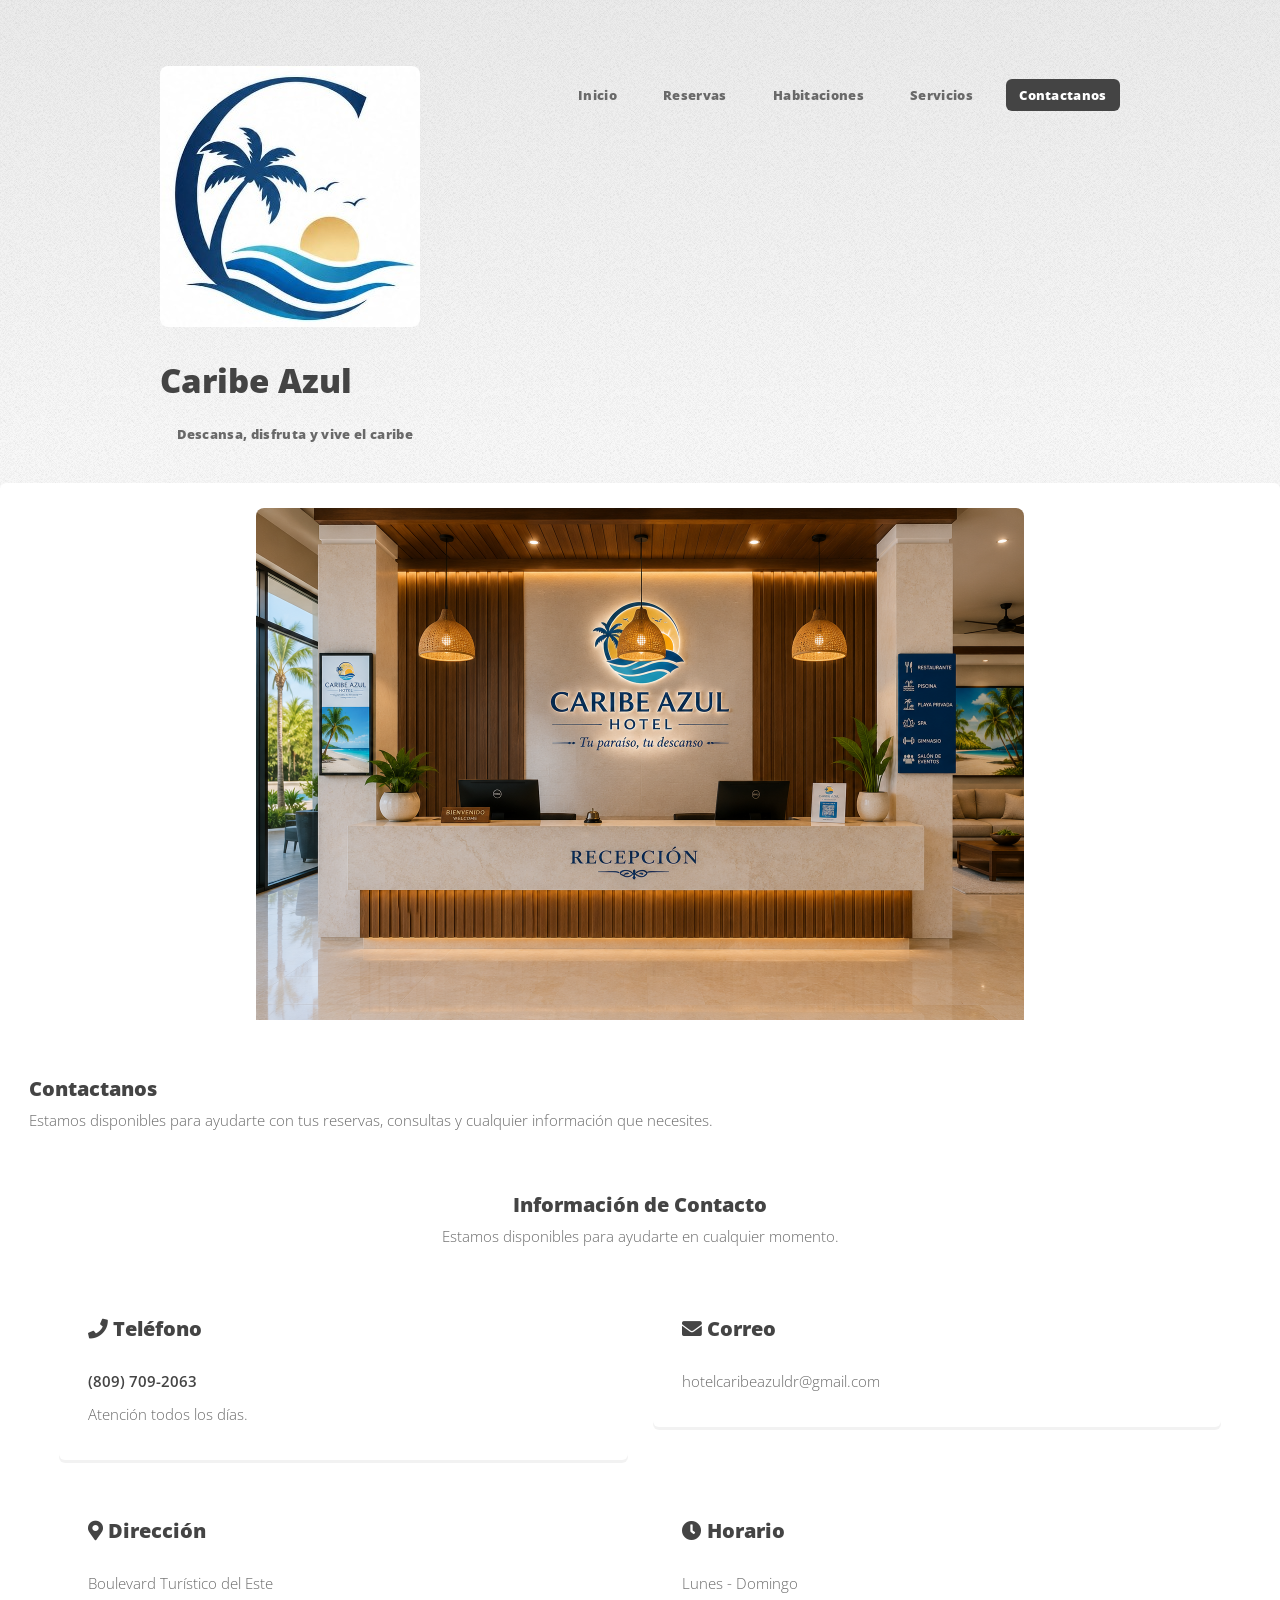
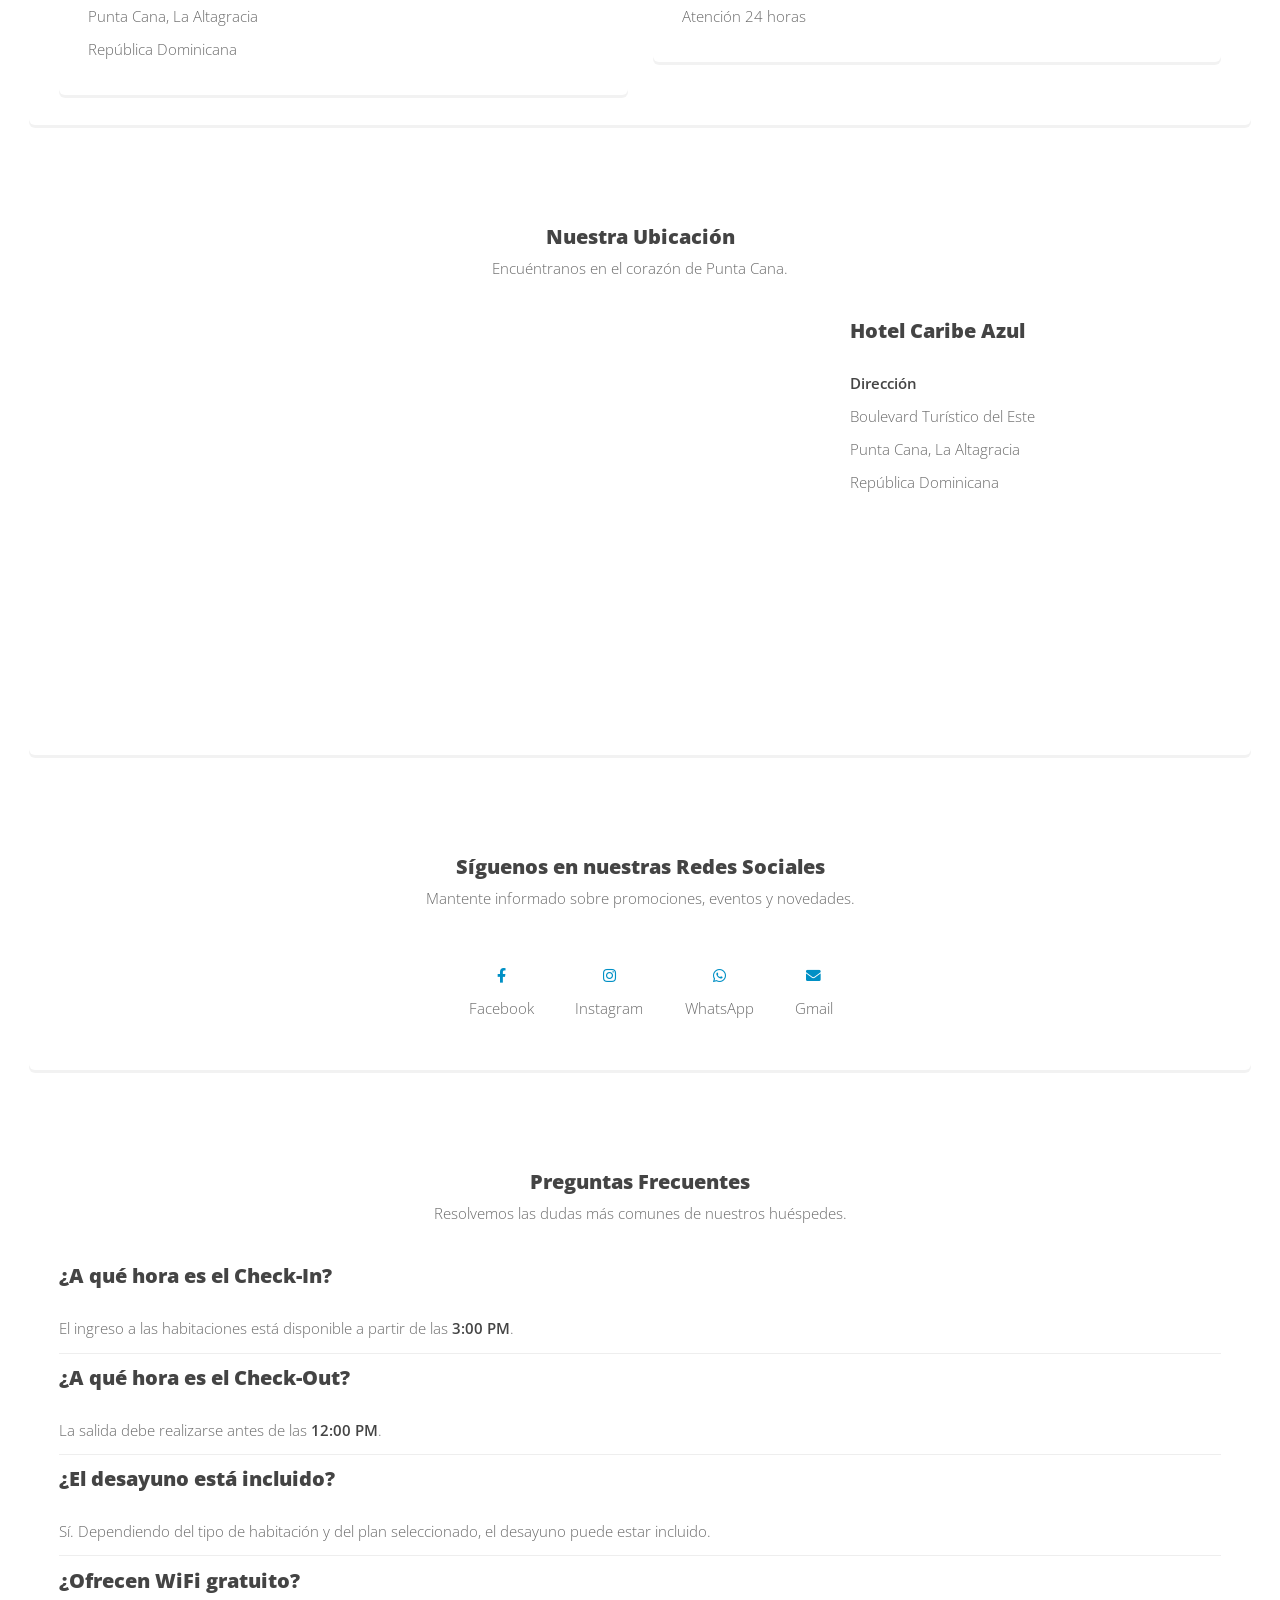
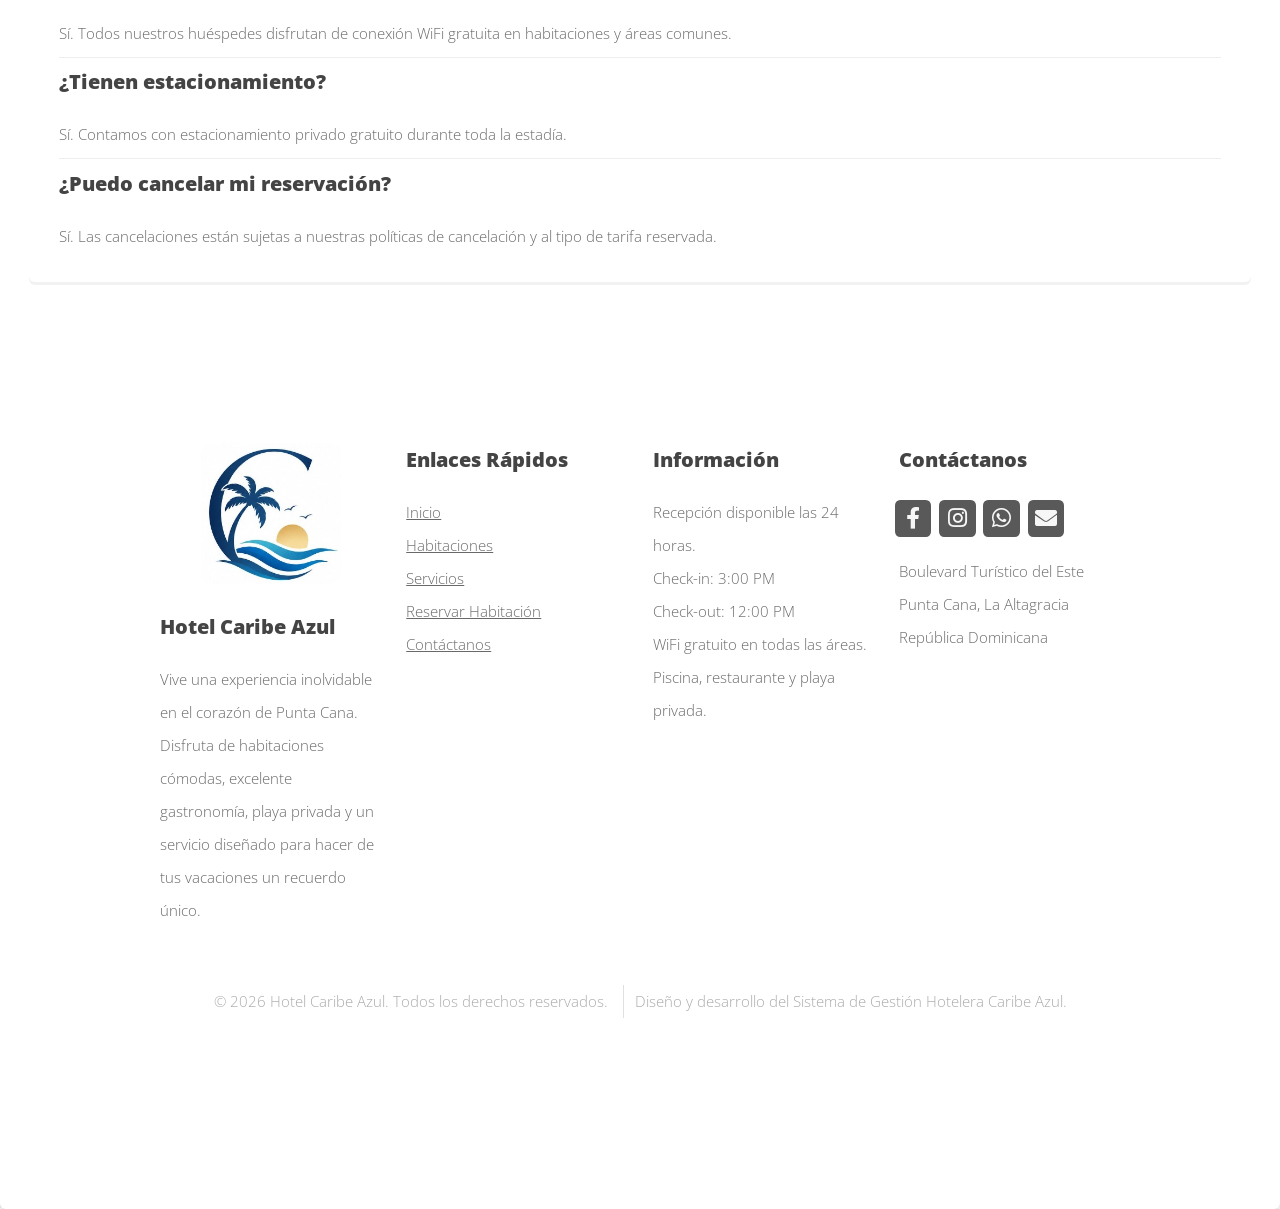
==== commit c63b2817: "Add files via upload" ====
--- a/contactanos.html
+++ b/contactanos.html
@@ -6,7 +6,7 @@
 -->
 <html>
 	<head>
-		<title>Verti by HTML5 UP</title>
+		<title>Contactanos - Hotel Caribe Azul</title>
 		<meta charset="utf-8" />
 		<meta name="viewport" content="width=device-width, initial-scale=1, user-scalable=no" />
 		<link rel="stylesheet" href="assets/css/main.css" />
@@ -32,11 +32,11 @@
 										<a href="#">Reservas</a>
 										<ul>
 											<li><a href="reservacion.html">Reservar habitacion</a></li>
-											<li><a href="#">Consultar reserva</a></li>
-											<li><a href="#">Politicas de cancelacion</a></li>
+											<li><a href="consulta.html">Consultar reserva</a></li>
+											<li><a href="politicas.html">Politicas de cancelacion</a></li>
 										</ul>
 									</li>
-									<li><a href="left-sidebar.html">Habitaciones</a></li>
+									<li><a href="habitaciones.html">Habitaciones</a></li>
 									<li><a href="servicios.html">Servicios</a></li>
 									<li class="current"><a href="contactanos.html">Contactanos</a></li>
 								</ul>
@@ -277,86 +277,170 @@
 
 			<!-- Footer -->
 				<div id="footer-wrapper">
-					<div id="contactanos"></div>
-					<footer id="footer" class="container">
-						<div class="row">
-							<div class="col-3 col-6-medium col-12-small">
-
-								<!-- Links -->
-									<section class="widget links">
-										<h3>Random Stuff</h3>
-										<ul class="style2">
-											<li><a href="#">Etiam feugiat condimentum</a></li>
-											<li><a href="#">Aliquam imperdiet suscipit odio</a></li>
-											<li><a href="#">Sed porttitor cras in erat nec</a></li>
-											<li><a href="#">Felis varius pellentesque potenti</a></li>
-											<li><a href="#">Nullam scelerisque blandit leo</a></li>
-										</ul>
-									</section>
-
-							</div>
-							<div class="col-3 col-6-medium col-12-small">
-
-								<!-- Links -->
-									<section class="widget links">
-										<h3>Random Stuff</h3>
-										<ul class="style2">
-											<li><a href="#">Etiam feugiat condimentum</a></li>
-											<li><a href="#">Aliquam imperdiet suscipit odio</a></li>
-											<li><a href="#">Sed porttitor cras in erat nec</a></li>
-											<li><a href="#">Felis varius pellentesque potenti</a></li>
-											<li><a href="#">Nullam scelerisque blandit leo</a></li>
-										</ul>
-									</section>
-
-							</div>
-							<div class="col-3 col-6-medium col-12-small">
-
-								<!-- Links -->
-									<section class="widget links">
-										<h3>Random Stuff</h3>
-										<ul class="style2">
-											<li><a href="#">Etiam feugiat condimentum</a></li>
-											<li><a href="#">Aliquam imperdiet suscipit odio</a></li>
-											<li><a href="#">Sed porttitor cras in erat nec</a></li>
-											<li><a href="#">Felis varius pellentesque potenti</a></li>
-											<li><a href="#">Nullam scelerisque blandit leo</a></li>
-										</ul>
-									</section>
-
-							</div>
-							<div class="col-3 col-6-medium col-12-small">
-
-								<!-- Contact -->
-									<section class="widget contact last">
-										<h3>Contactanos</h3>
-										<ul>
-											<li><a href="#" class="icon brands fa-twitter"><span class="label">Twitter</span></a></li>
-											<li><a href="#" class="icon brands fa-facebook-f"><span class="label">Facebook</span></a></li>
-											<li><a href="#" class="icon brands fa-instagram"><span class="label">Instagram</span></a></li>
-											<li><a href="https://mail.google.com/mail/?view=cm&fs=1&to=hotelcaribeazuldr@gmail.com" target="_blank" class="icon solid fa-envelope"><span class="label">Gmail</span></a></li>
-										</ul>
-										<p>Boulevard Turístico del Este,<br />
-										Punta Cana, La Altagracia,<br />
-											República Dominicana.</br>	
-										(809) 709-2063</p>
-									</section>
-
-							</div>
-						</div>
-						<div class="row">
-							<div class="col-12">
-								<div id="copyright">
-									<ul class="menu">
-										<li>&copy; Caribe Azul. Todos los derechos reservados</li>
-									</ul>
-								</div>
-							</div>
-						</div>
-					</footer>
-				</div>
-
-			</div>
+    <div id="contactanos"></div>
+
+    <footer id="footer" class="container">
+
+        <div class="row">
+
+            <!-- Hotel -->
+            <div class="col-3 col-6-medium col-12-small">
+
+                <section class="widget links">
+					<center>
+    <img src="images/caribeazul4.jpeg"
+         alt="Logo Hotel Caribe Azul"
+         style="width:140px; border-radius:10px; margin-bottom:15px;">
+</center>
+
+                    <h3>Hotel Caribe Azul</h3>
+
+                    <p>
+                        Vive una experiencia inolvidable en el corazón de
+                        Punta Cana. Disfruta de habitaciones cómodas,
+                        excelente gastronomía, playa privada y un servicio
+                        diseñado para hacer de tus vacaciones un recuerdo
+                        único.
+                    </p>
+
+                </section>
+
+            </div>
+
+            <!-- Enlaces -->
+            <div class="col-3 col-6-medium col-12-small">
+
+                <section class="widget links">
+
+                    <h3>Enlaces Rápidos</h3>
+
+                    <ul class="style2">
+
+                        <li><a href="index.html">Inicio</a></li>
+
+                        <li><a href="left-sidebar.html">Habitaciones</a></li>
+
+                        <li><a href="servicios.html">Servicios</a></li>
+
+                        <li><a href="reservacion.html">Reservar Habitación</a></li>
+
+                        <li><a href="contactanos.html">Contáctanos</a></li>
+
+                    </ul>
+
+                </section>
+
+            </div>
+
+            <!-- Información -->
+            <div class="col-3 col-6-medium col-12-small">
+
+                <section class="widget links">
+
+                    <h3>Información</h3>
+
+                    <ul class="style2">
+
+                        <li>Recepción disponible las 24 horas.</li>
+
+                        <li>Check-in: 3:00 PM</li>
+
+                        <li>Check-out: 12:00 PM</li>
+
+                        <li>WiFi gratuito en todas las áreas.</li>
+
+                        <li>Piscina, restaurante y playa privada.</li>
+
+                    </ul>
+
+                </section>
+
+            </div>
+
+            <!-- Contacto -->
+            <div class="col-3 col-6-medium col-12-small">
+
+                <section class="widget contact last">
+
+                    <h3>Contáctanos</h3>
+
+                    <ul>
+
+                        <li>
+                            <a href="#" class="icon brands fa-facebook-f">
+                                <span class="label">Facebook</span>
+                            </a>
+                        </li>
+
+                        <li>
+                            <a href="#" class="icon brands fa-instagram">
+                                <span class="label">Instagram</span>
+                            </a>
+                        </li>
+
+                        <li>
+                            <a href="https://wa.me/18097092063"
+                               target="_blank"
+                               class="icon brands fa-whatsapp">
+                                <span class="label">WhatsApp</span>
+                            </a>
+                        </li>
+
+                        <li>
+                            <a href="https://mail.google.com/mail/?view=cm&fs=1&to=hotelcaribeazuldr@gmail.com"
+                               target="_blank"
+                               class="icon solid fa-envelope">
+                                <span class="label">Correo</span>
+                            </a>
+                        </li>
+
+                    </ul>
+
+                    <p>
+
+                        Boulevard Turístico del Este<br>
+
+                        Punta Cana, La Altagracia<br>
+
+                        República Dominicana<br><br>
+
+                       
+
+                    </p>
+
+                </section>
+
+            </div>
+
+        </div>
+
+        <div class="row">
+
+            <div class="col-12">
+
+                <div id="copyright">
+
+                    <ul class="menu">
+
+                        <li>
+                            &copy; 2026 Hotel Caribe Azul. Todos los derechos reservados.
+                        </li>
+
+                        <li>
+                            Diseño y desarrollo del Sistema de Gestión Hotelera Caribe Azul.
+                        </li>
+
+                    </ul>
+
+                </div>
+
+            </div>
+
+        </div>
+
+    </footer>
+
+</div>
 
 		<!-- Scripts -->
 
